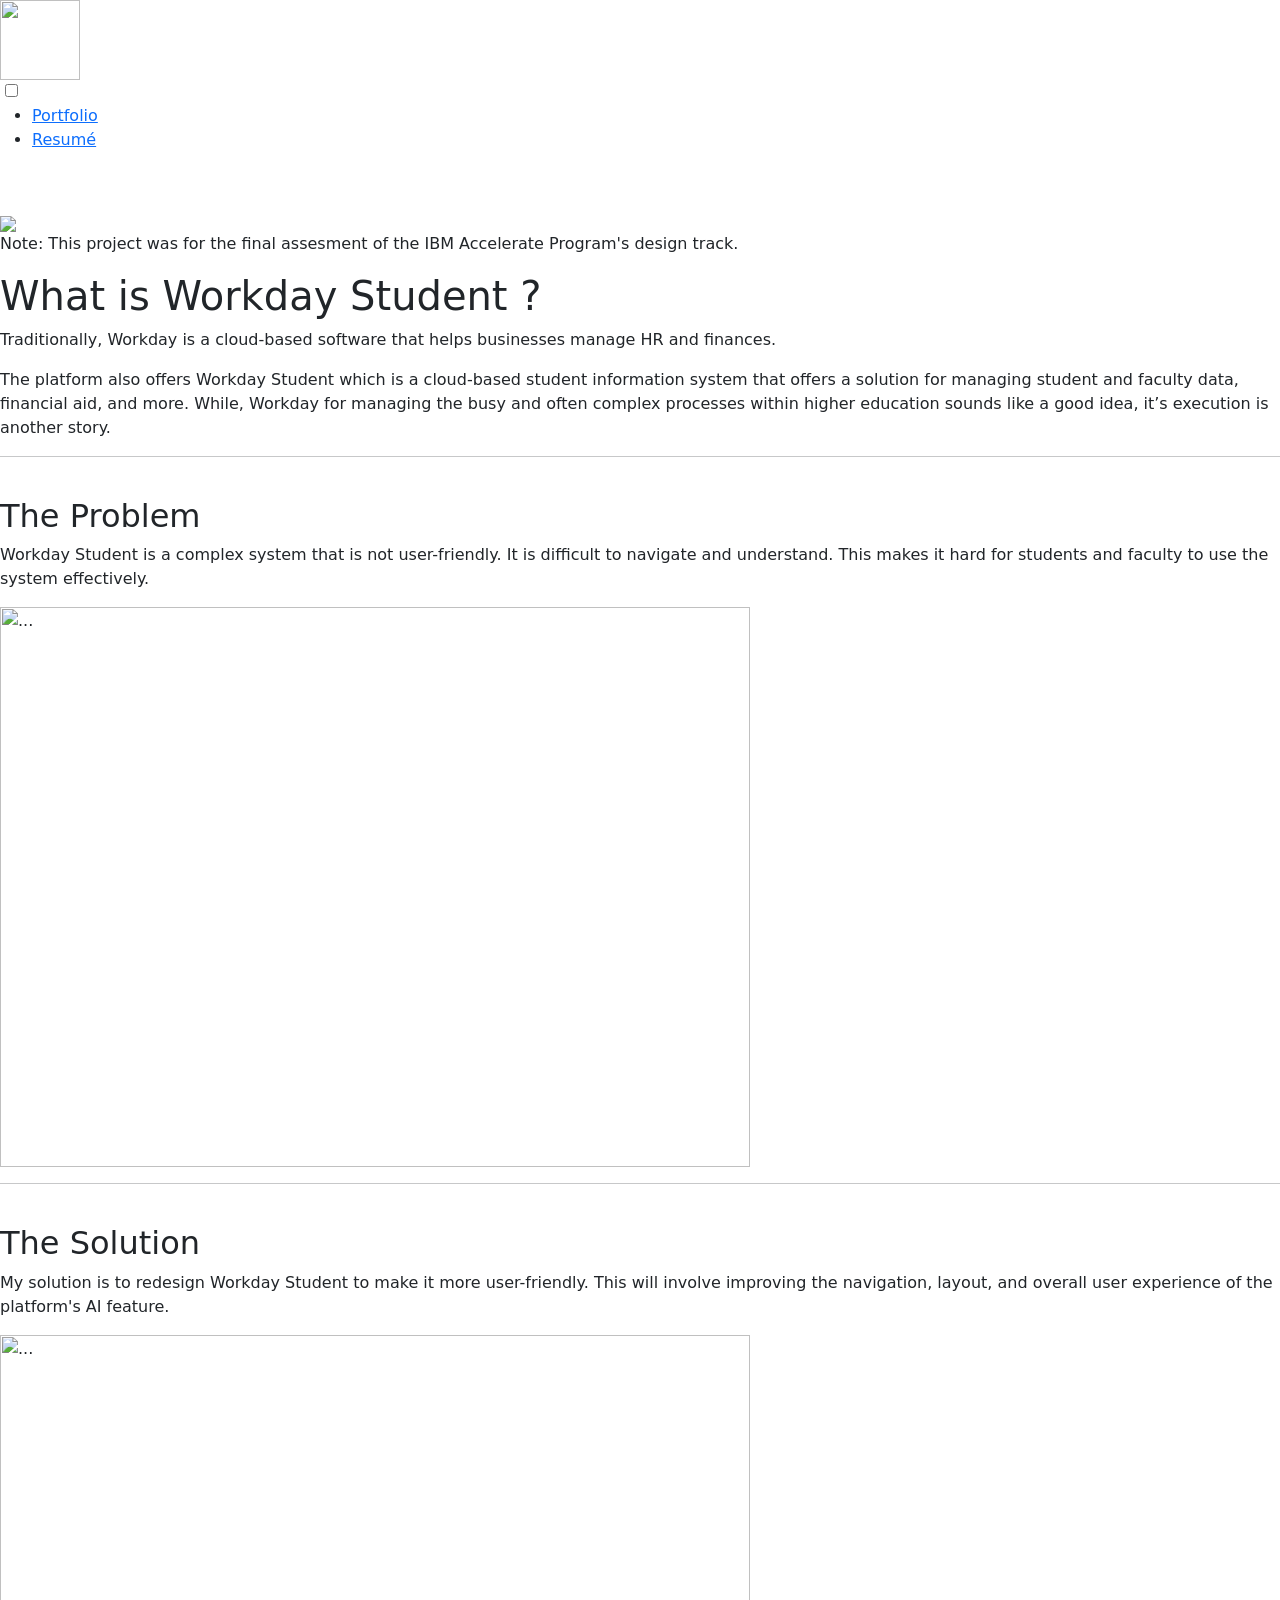
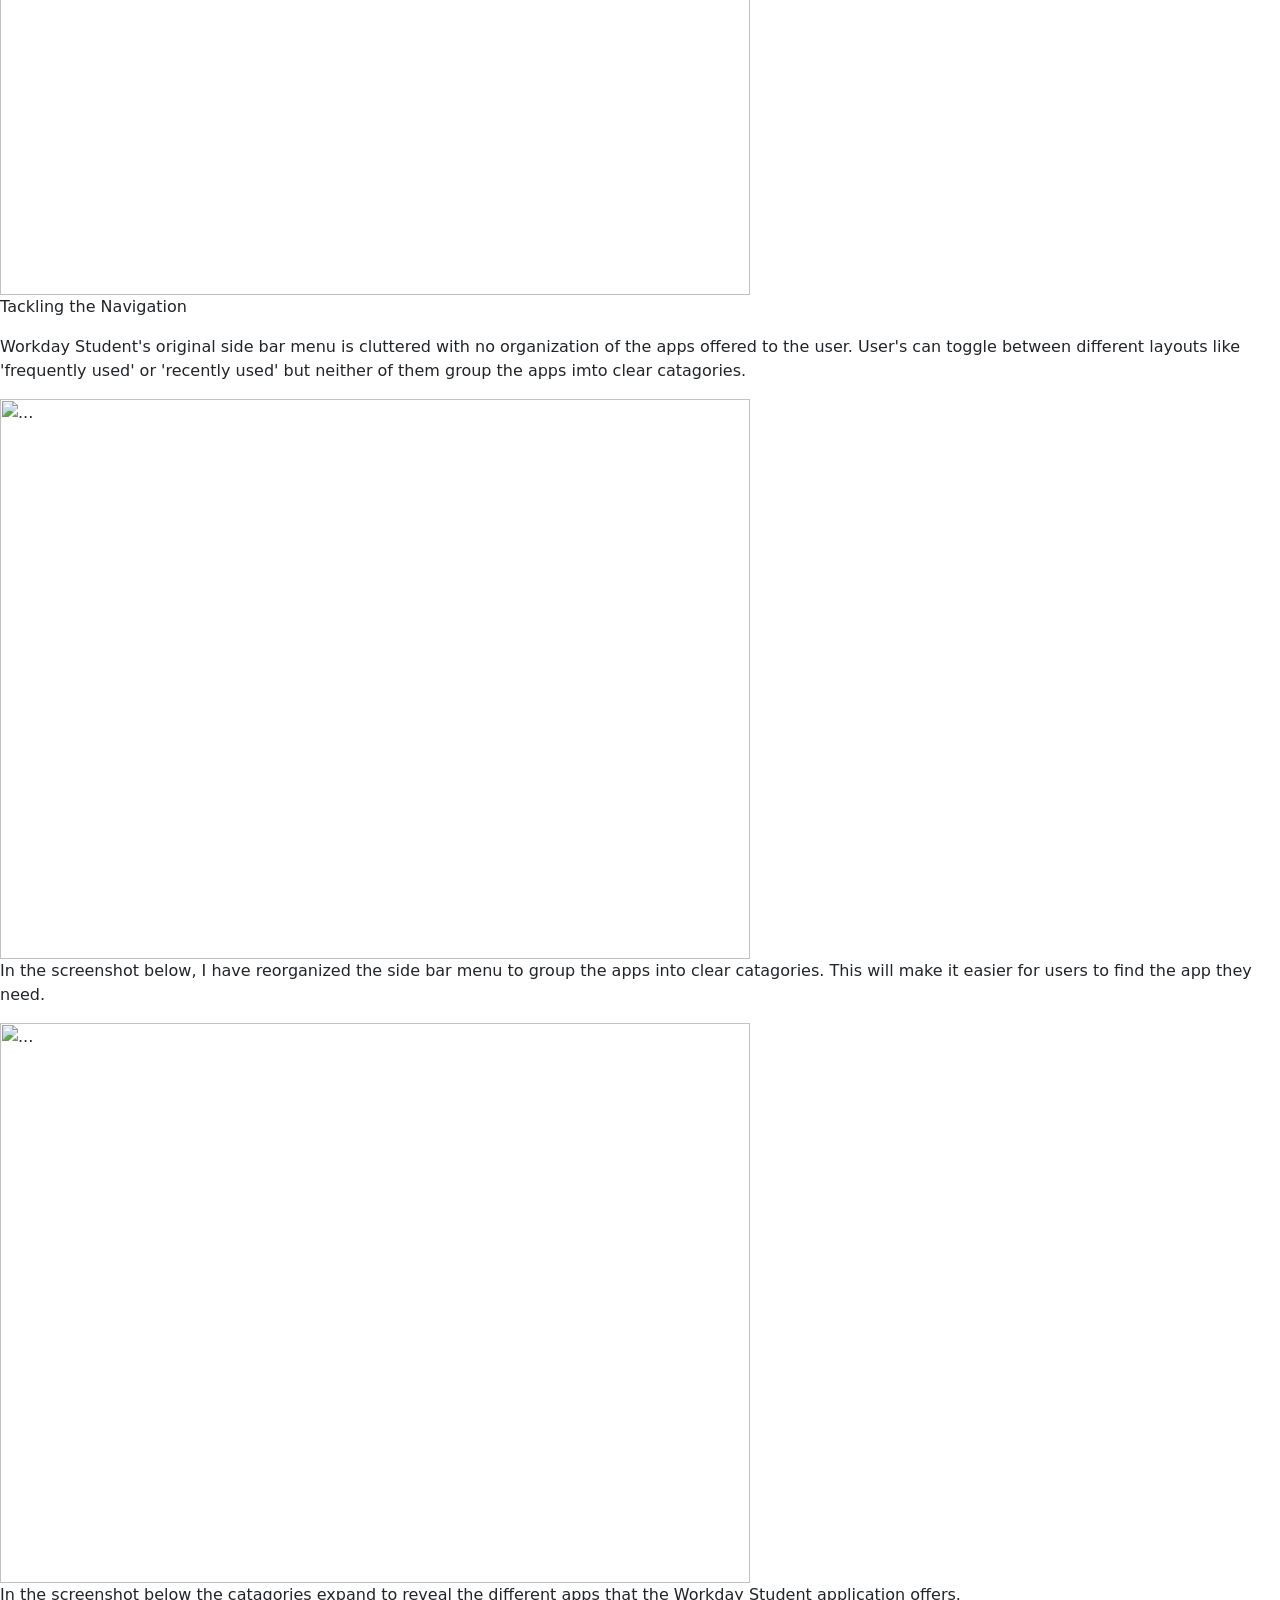
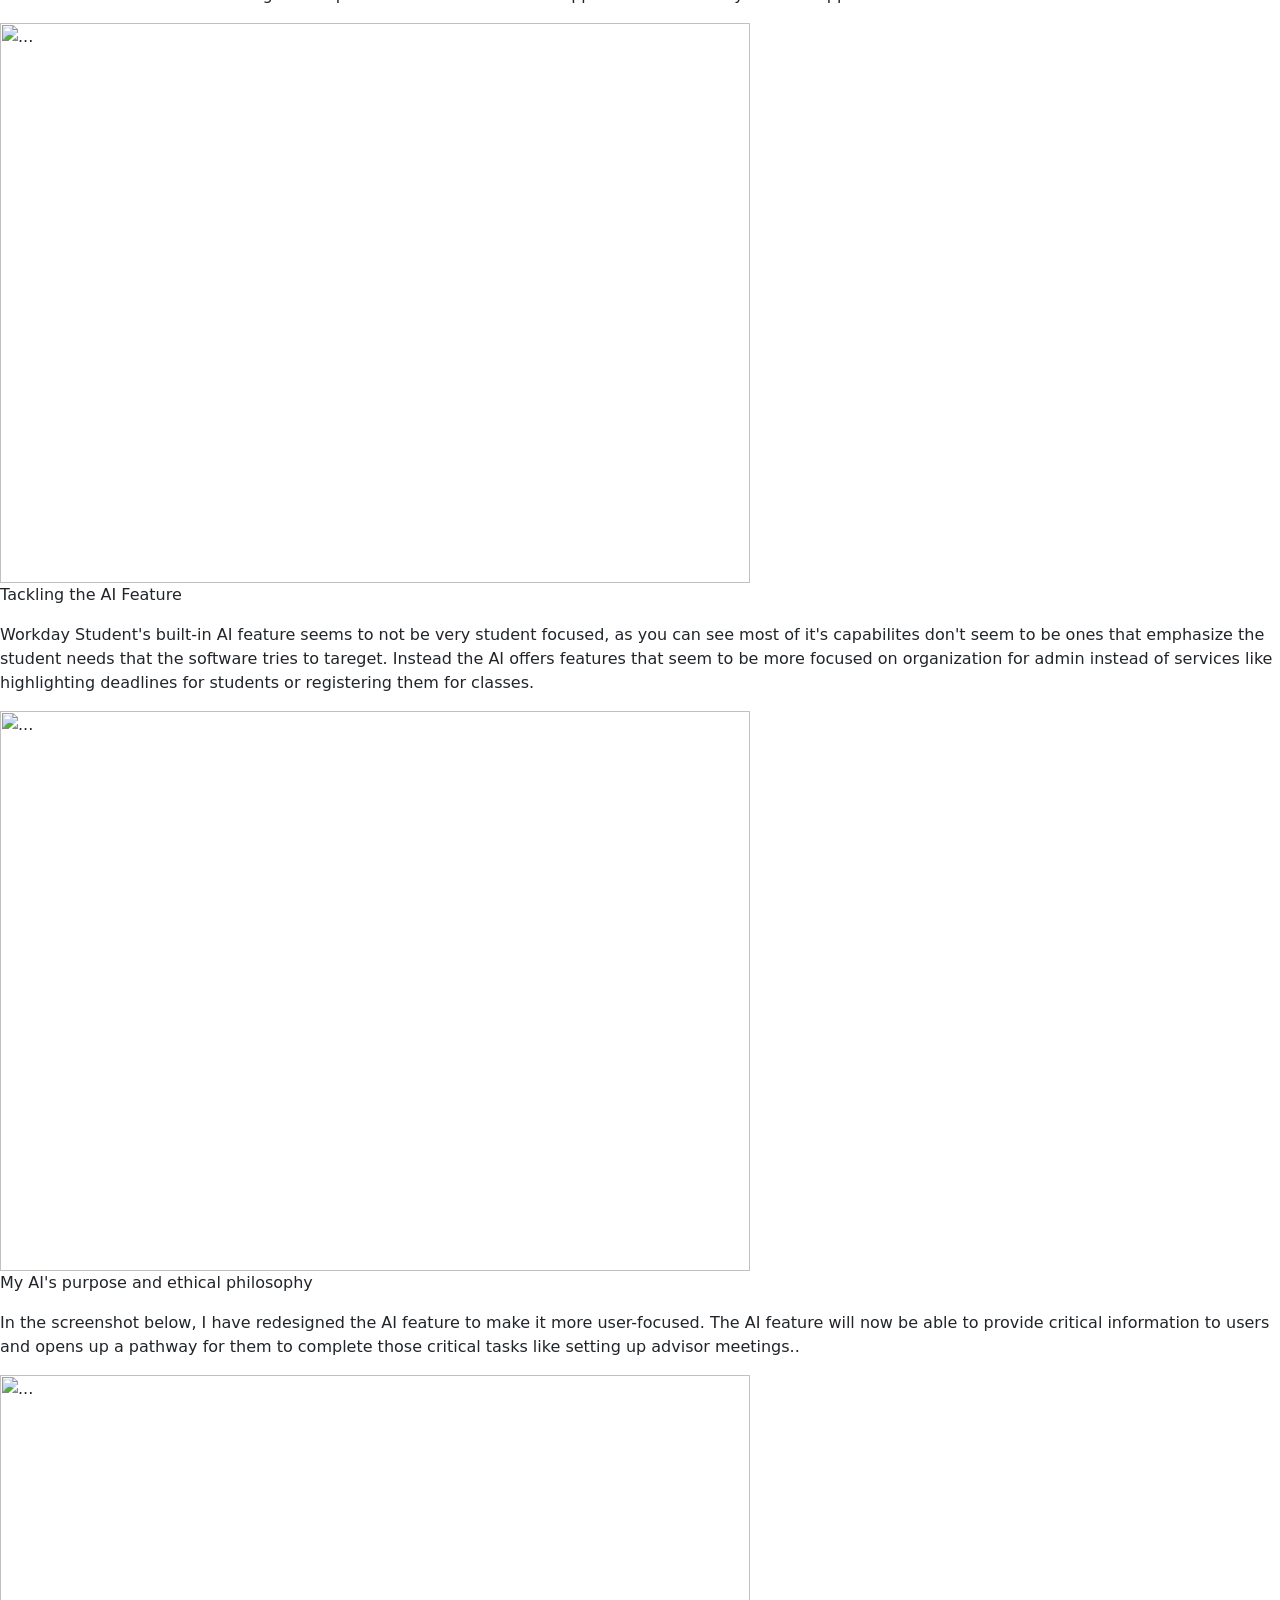
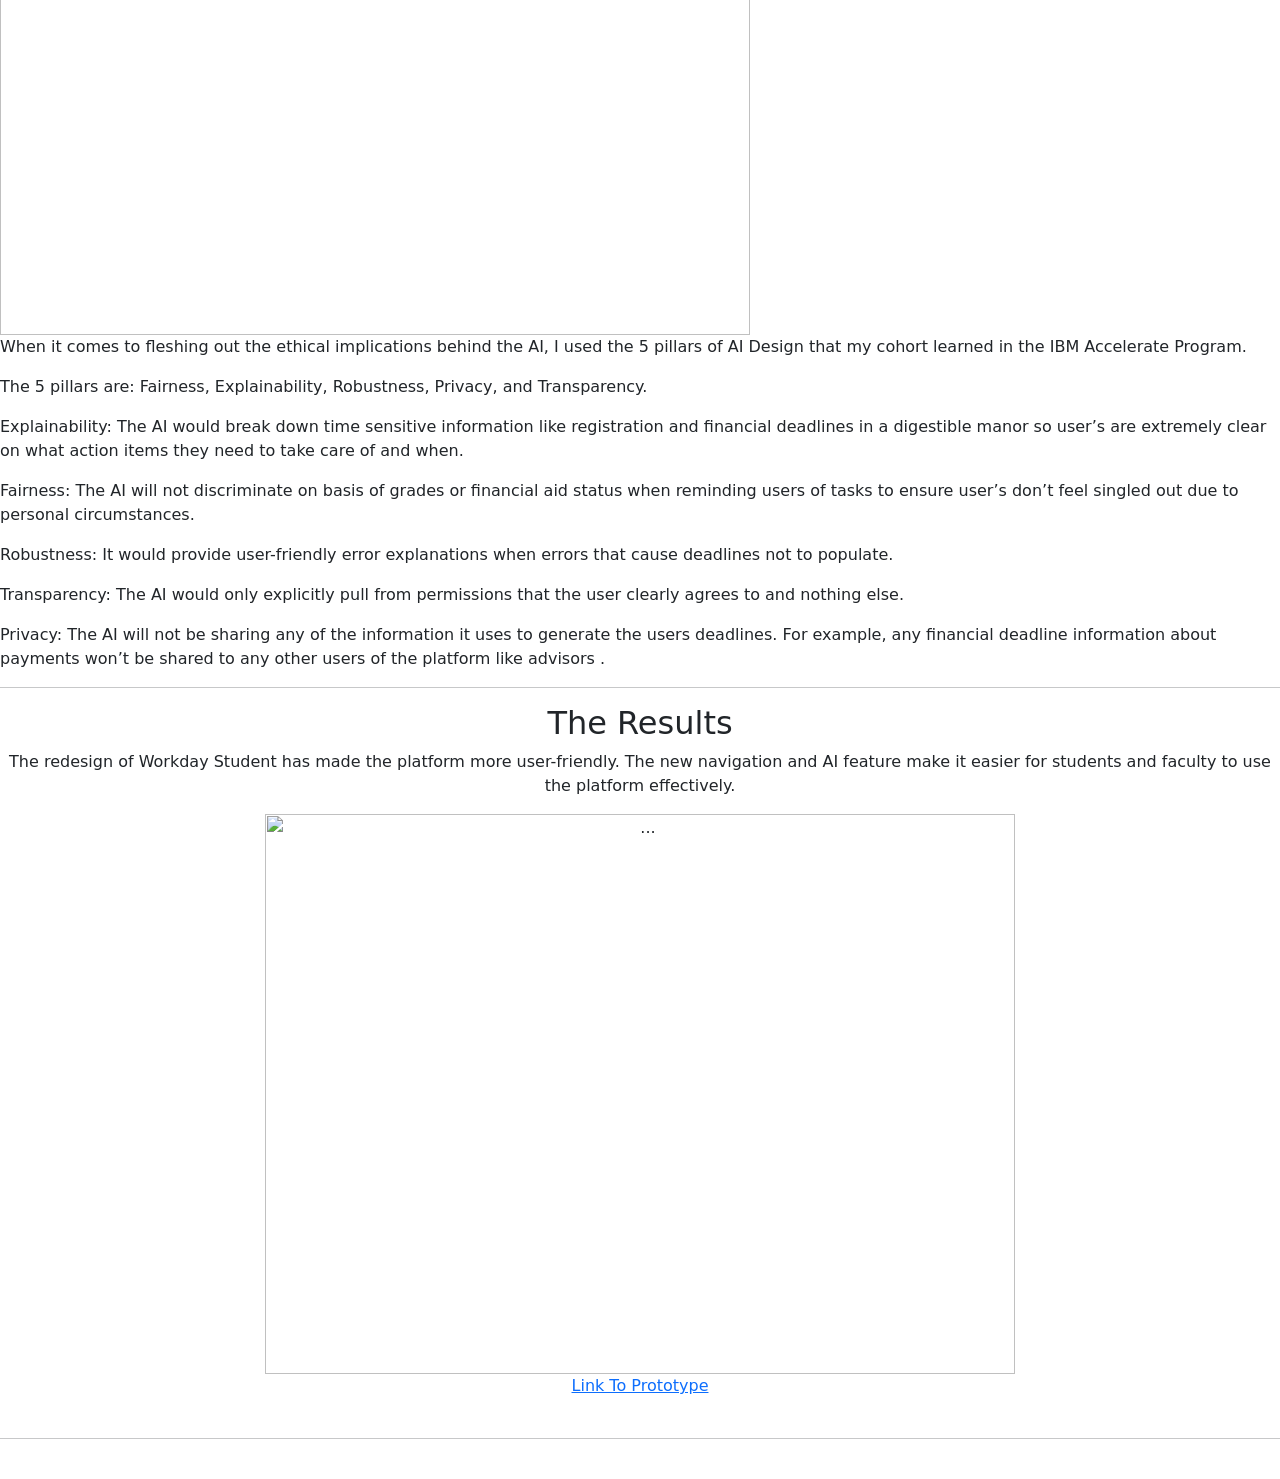
==== workday.html @ 106d0c1c "Made pages singular aka removed navbar so I can jut link to these pages from my framer portfolio" ====
<html lang="en">
  <head>
    <meta charset="UTF-8" />
    <meta http-equiv="X-UA-Compatible" content="IE=edge" />
    <meta name="viewport" content="width=device-width, initial-scale=1.0" />
    <link
      href="https://cdn.jsdelivr.net/npm/remixicon@3.2.0/fonts/remixicon.css"
      rel="stylesheet"
    />
    <link href="https://cdn.jsdelivr.net/npm/bootstrap@5.3.3/dist/css/bootstrap.min.css" rel="stylesheet" integrity="sha384-QWTKZyjpPEjISv5WaRU9OFeRpok6YctnYmDr5pNlyT2bRjXh0JMhjY6hW+ALEwIH" crossorigin="anonymous">
    <link rel="stylesheet" href="styles workday.css" />
    <title>Mikayle Despaigne</title>
  </head>
  <body>
    <nav>
      <div class="nav__content">
        <div class="logo">
            <a href="#">
                <img src="logos/Initials Logo.png" width="80" height="80">
            </a>
        </div>
        <label for="check" class="checkbox">
          <i class="ri-menu-line"></i>
        </label>
        <input type="checkbox" name="check" id="check" />
        <ul>
          <!-- <li><a href="index.html">Home</a></li>
          <li><a href="#work">Work</a></li> -->
          <li><a href="https://mikayle-desp-portfolio.framer.website/">Portfolio</a></li>
          <li><a href="materials/resume.pdf">Resumé</a></li>
        </ul>
      </div>
    </nav>
    <br />
    <br />
    <header>
      <div id="header-image-menu">
        <img src="logos/Header-workday.png">
      </div>
    </header>
    <section id="project-info">
      <div class="section__container">
      <p class="subtitle1"> Note: This project was for the final assesment of the IBM Accelerate Program's design track.</p>
      <h1 class="title1"> What is Workday Student ?</h1>
      <p class="description"> Traditionally, Workday is a cloud-based software that helps businesses manage HR and finances.</p> 
      <p class="description">The platform also offers Workday Student which is a cloud-based student information system that offers a  solution for managing student and faculty data, financial aid, and more. While,  Workday for managing the busy and often complex processes within higher education sounds like a good idea, it’s execution is another story. </p>
      <center><hr class="divider"/> </center>
      <br>
      <h2 class="title1"> The Problem</h2>
      <p class="description"> Workday Student is a complex system that is not user-friendly. It is difficult to navigate and understand. This makes it hard for students and faculty to use the system effectively. </p>
      <img class="screenshots"src="IBM Project /problem.png" class="rounded" alt="..." width="750" height="560">
      <br />
      <center><hr class="divider"/> </center>
      <br />
      <h2 class="title1"> The Solution</h2>
      <p class="description"> My solution is to redesign Workday Student to make it more user-friendly. This will involve improving the navigation, layout, and overall user experience of the platform's AI feature. </p>
      <img src="IBM Project /1.png" class="screenshots" alt="..." width="750" height="560">
      <p class="subtitle"> Tackling the Navigation</p>
      <p class="description"> Workday Student's original side bar menu is cluttered with no organization of the apps offered to the user. User's can toggle between different layouts like 'frequently used' or 'recently used'  but neither of them group the apps imto clear catagories.</p>
      <img src="IBM Project /problem2.png" class="screenshots" alt="..." width="750" height="560">
      <p class="description"> In the screenshot below, I have reorganized the side bar menu to group the apps into clear catagories. This will make it easier for users to find the app they need. </p>
      <img src="IBM Project /2.png" class="screenshots" alt="..." width="750" height="560">
      <p class="description">In the screenshot below the catagories expand to reveal the different apps that the Workday Student application offers.</p>
      <img src="IBM Project /3.png" class="screenshots" alt="..." width="750" height="560">
      <p class="subtitle"> Tackling the AI Feature</p>
      <p class="description"> Workday Student's built-in AI feature seems to not be very student focused, as you can see most of it's capabilites don't seem to be ones that emphasize the student needs that the software tries to tareget. Instead the AI offers features that seem to be more focused on organization for admin instead of services like highlighting deadlines for students or registering them for classes.</p>
      <img src="IBM Project /Probem3.png" class="screenshots" alt="..." width="750" height="560">
      <p class="subtitle" > My AI's purpose and ethical philosophy</p>
      <p class="description"> In the screenshot below, I have redesigned the AI feature to make it more user-focused. The AI feature will now be able to  provide critical information to users and opens up a pathway for them to complete those critical tasks like setting up advisor meetings.. </p>
      <img src="IBM Project /AI.png" class="screenshots" alt="..." width="750" height="560">
      <p class="description"> When it comes to fleshing out the ethical implications behind the AI, I used the  5 pillars of AI Design that my cohort learned in the IBM Accelerate Program.</p>
      <p class="description"> The 5 pillars are: Fairness, Explainability, Robustness, Privacy, and Transparency. </p>
      <p class="description"> Explainability: The AI would break down time sensitive information like registration and financial deadlines in a digestible manor so user’s are extremely clear on what action items they need to take care of and when. </p>

        <p class="description"> Fairness: The AI will not discriminate on basis of grades or financial aid status when reminding users of tasks to ensure user’s don’t feel singled out due to personal circumstances. </p>
        
        <p class="description"> Robustness: It would provide user-friendly error explanations when errors that cause deadlines not to populate. </p>
        
        <p class="description"> Transparency: The AI would only explicitly pull from permissions that the user clearly agrees to and nothing else.</p>
        
        <p class="description"> Privacy: The AI will not be sharing any of the information it uses to generate the users deadlines. For example, any financial deadline  information about payments won’t be shared to any other users of the platform like advisors . </p>
        <center><hr class="divider"/>
          <h2 class="title1"> The Results</h2>
          <p class="description"> The redesign of Workday Student has made the platform more user-friendly. The new navigation and AI feature make it easier for students and faculty to use the platform effectively. </p>
          <img src="IBM Project /final w laptop.png" class="screenshots" alt="..." width="750" height="560">
          <br />
          <a class="subtitle-btn" href="https://www.figma.com/proto/t0VVvVtdUcKOw5FZUl1Mbc/IBM-WORKDAY-REDESIGN?node-id=67-62&t=2sA1QSHHZmi3VhPe-8&scaling=min-zoom&content-scaling=fixed&page-id=0%3A1&starting-point-node-id=2%3A39&hide-ui=1" role="button">Link To Prototype</a>
          <br />
          <br
          <center><hr class="divider"/> </center>
          <br>
    </div>
    </section>
  </body>
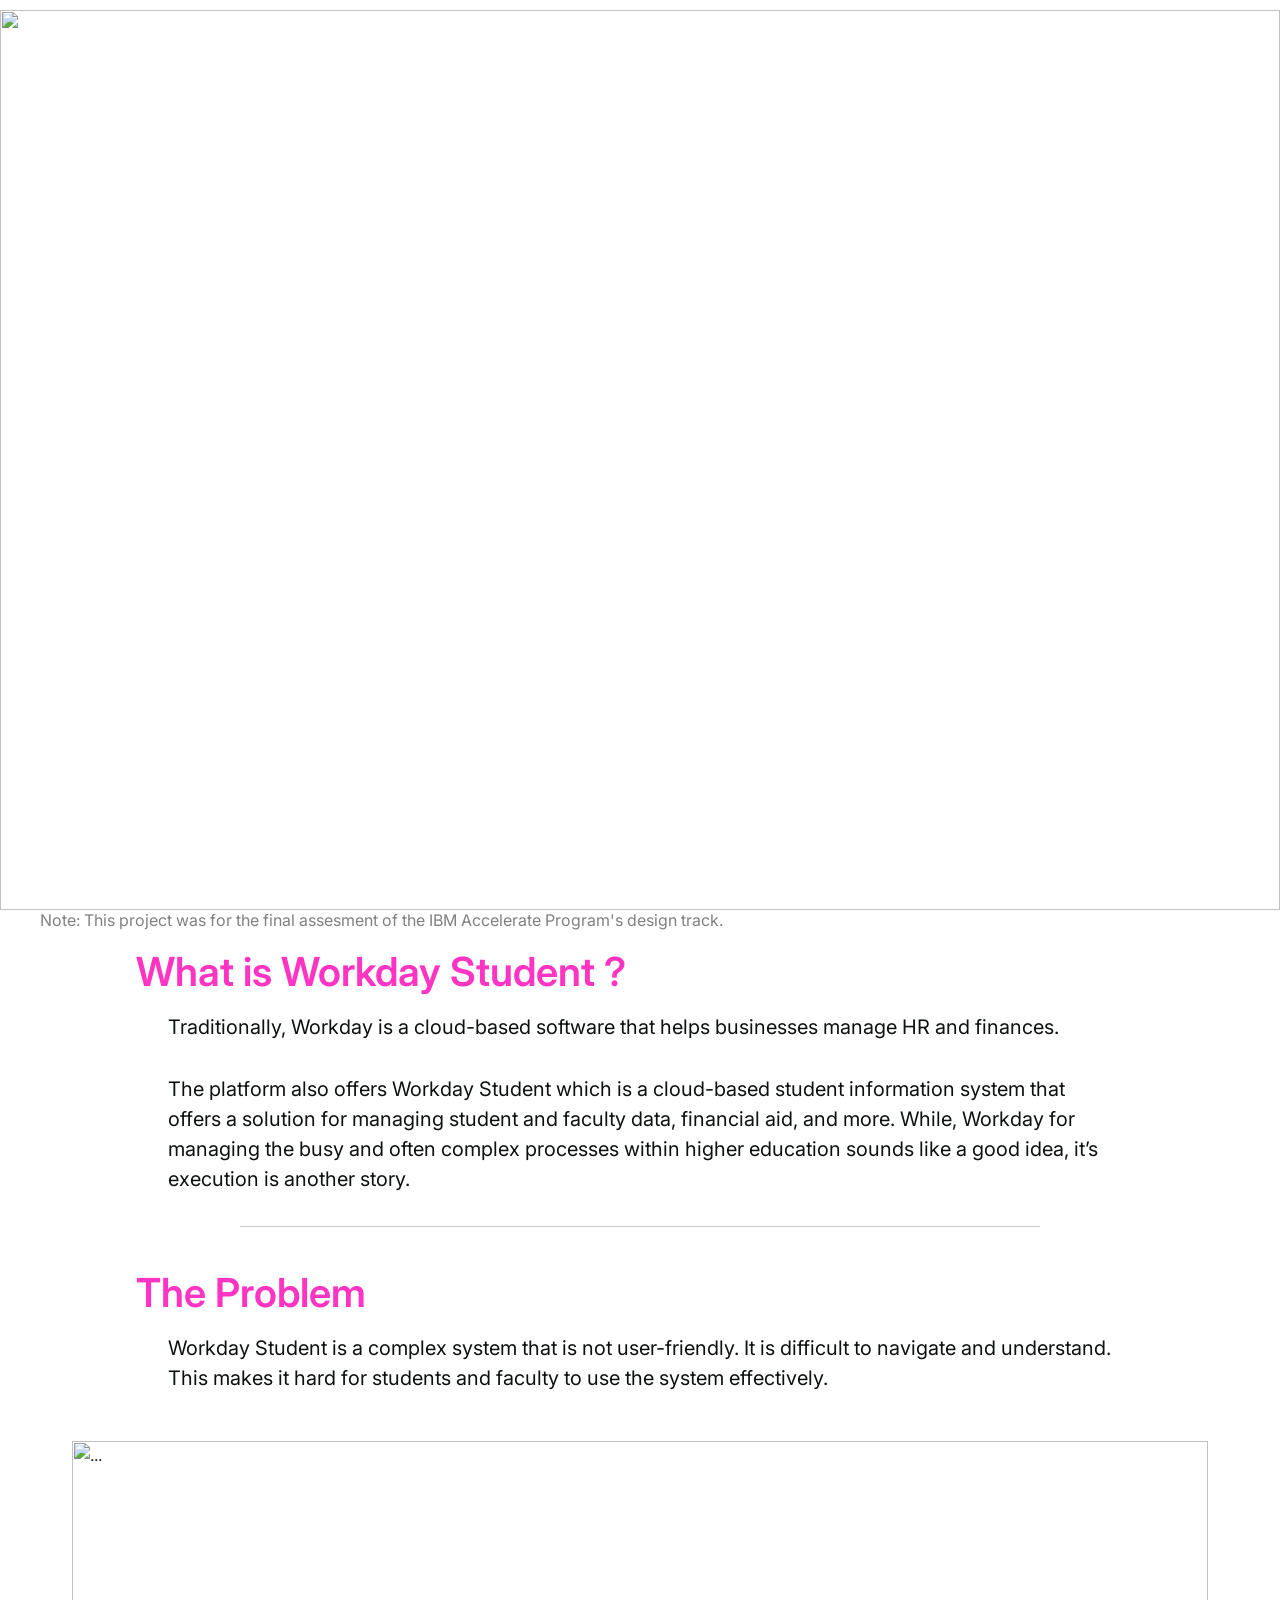
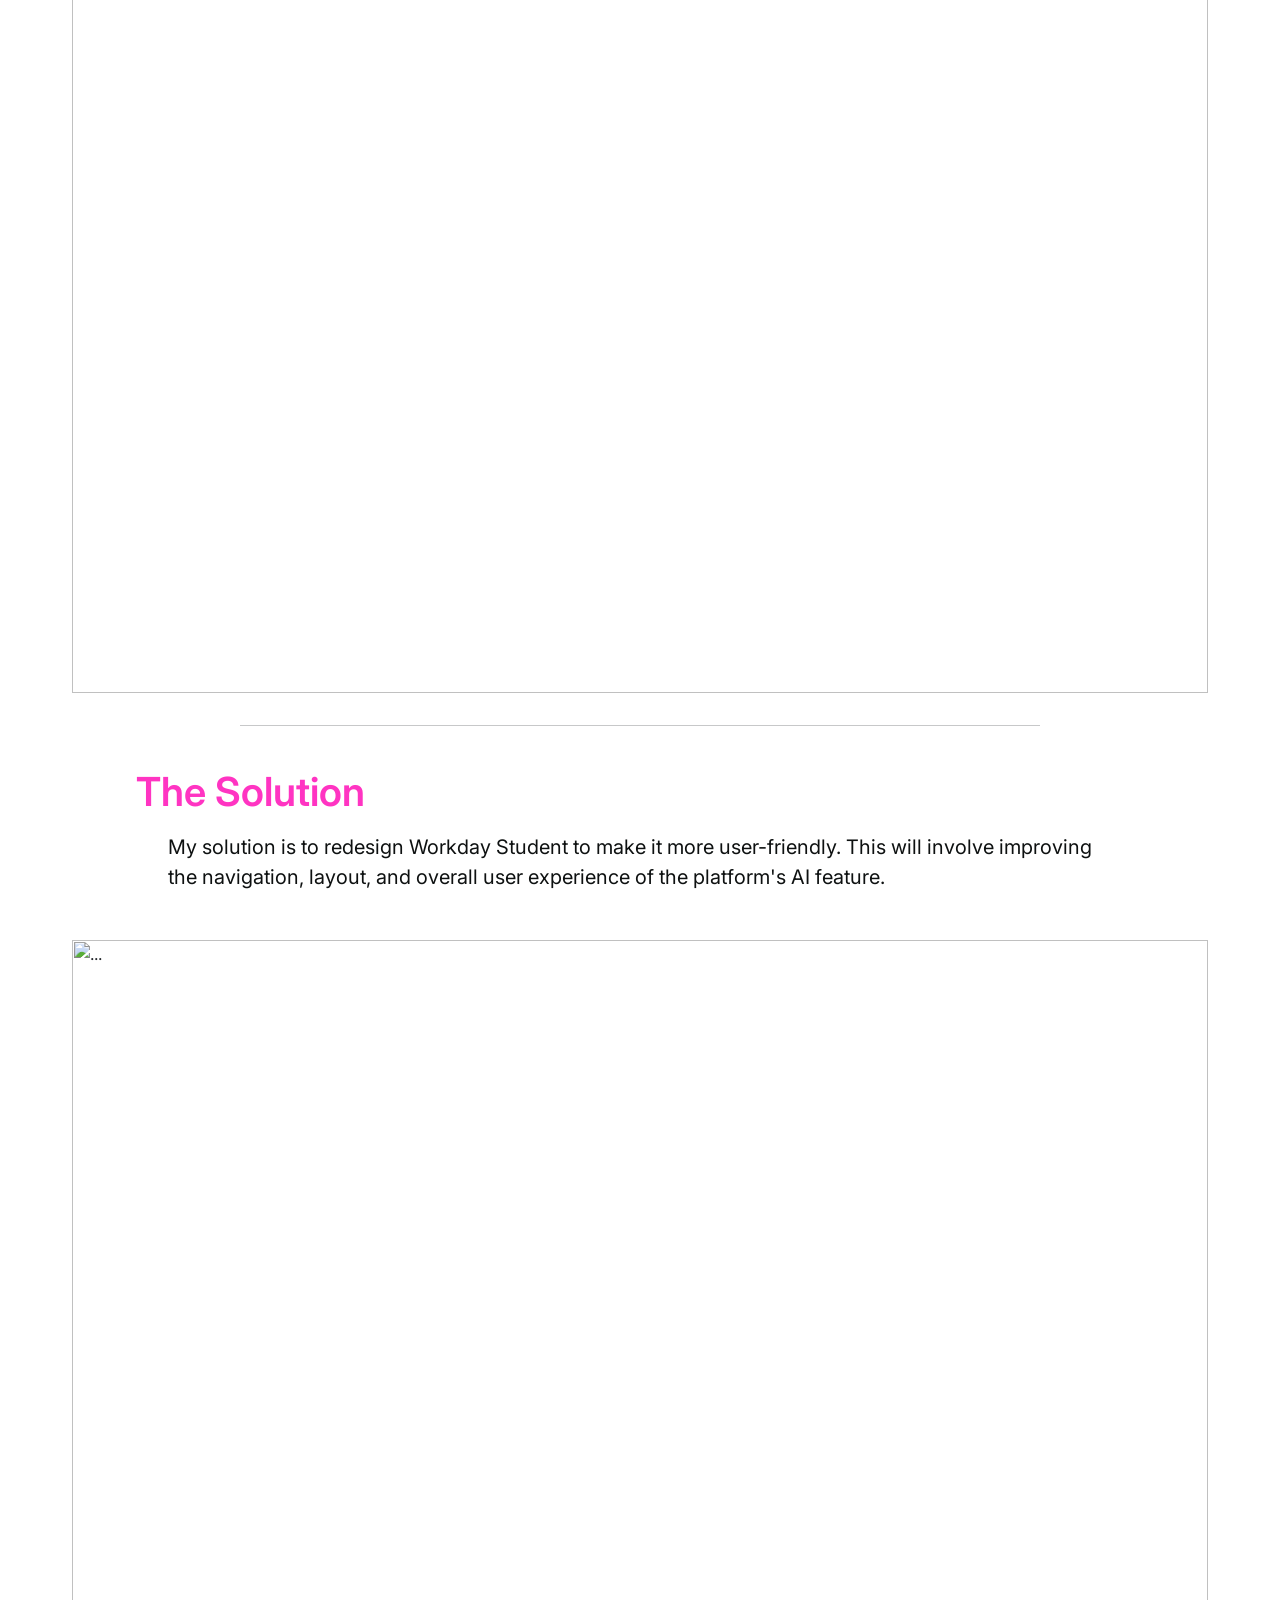
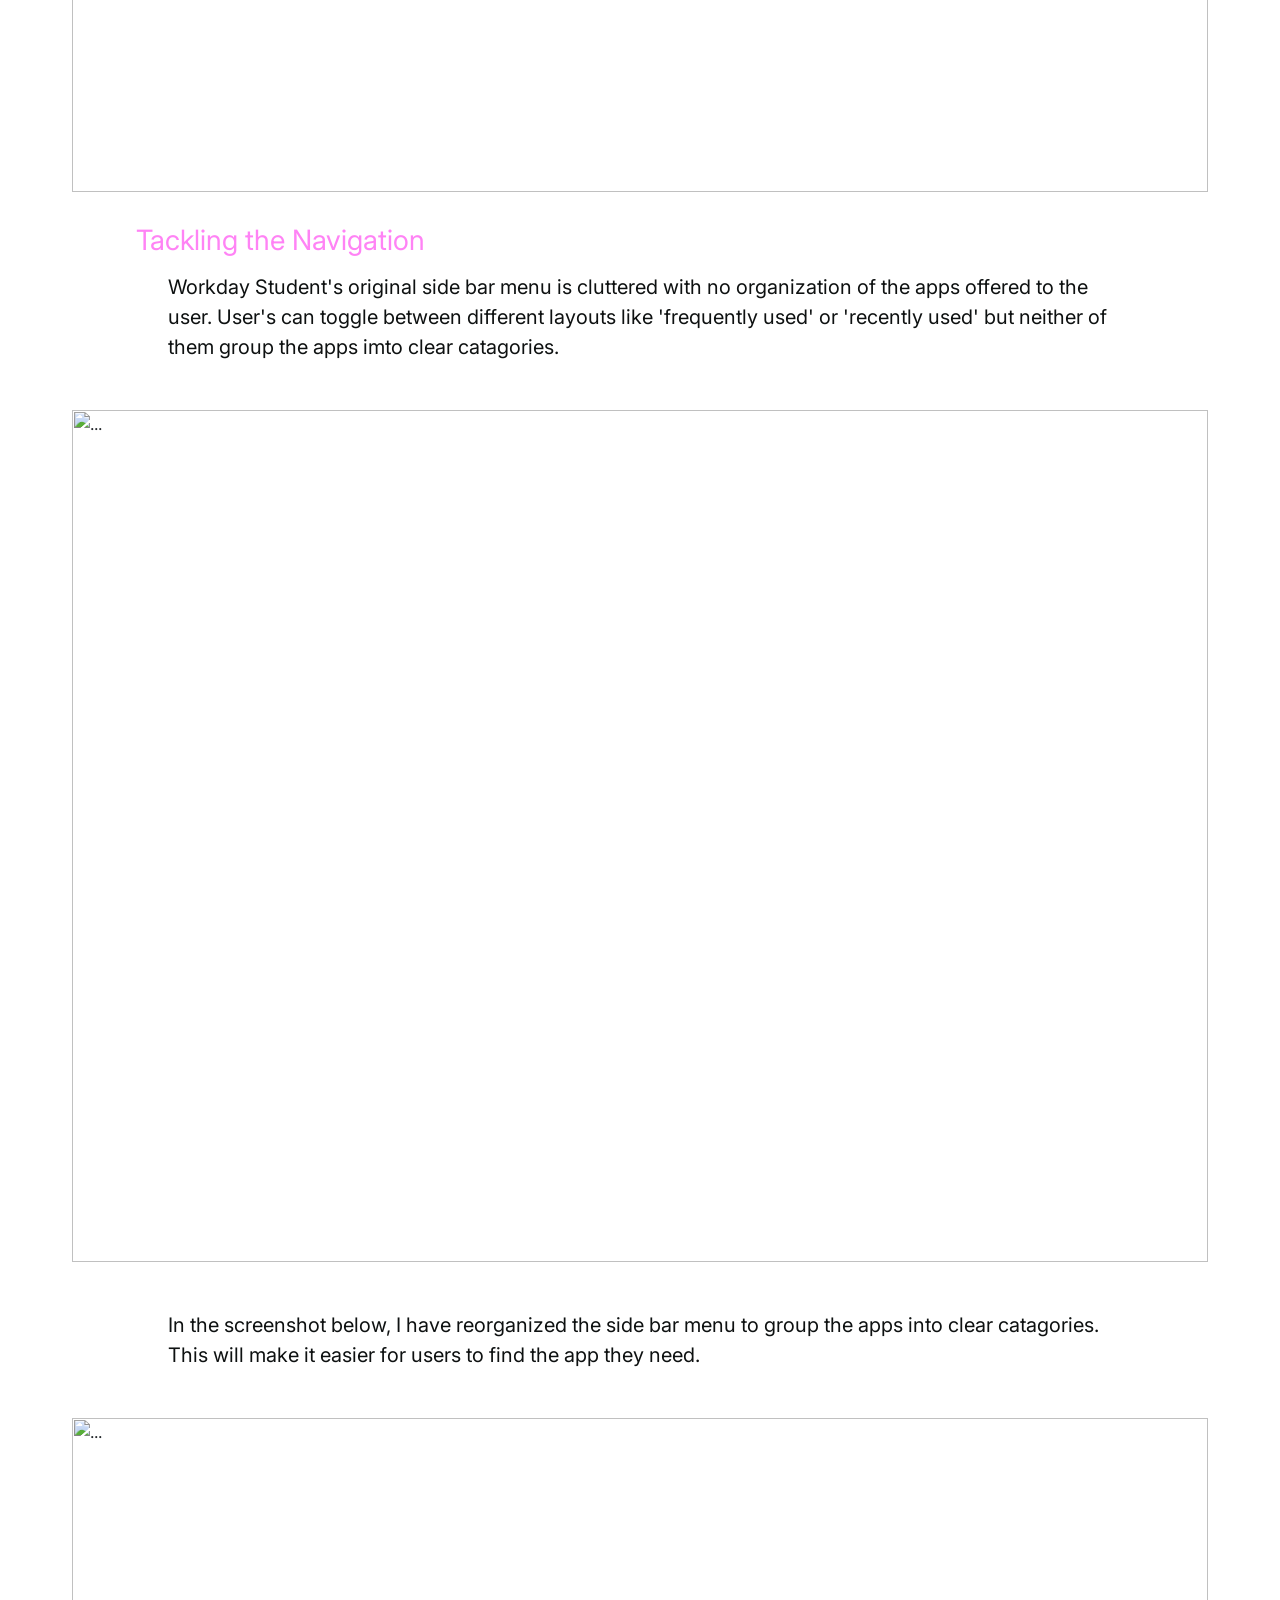
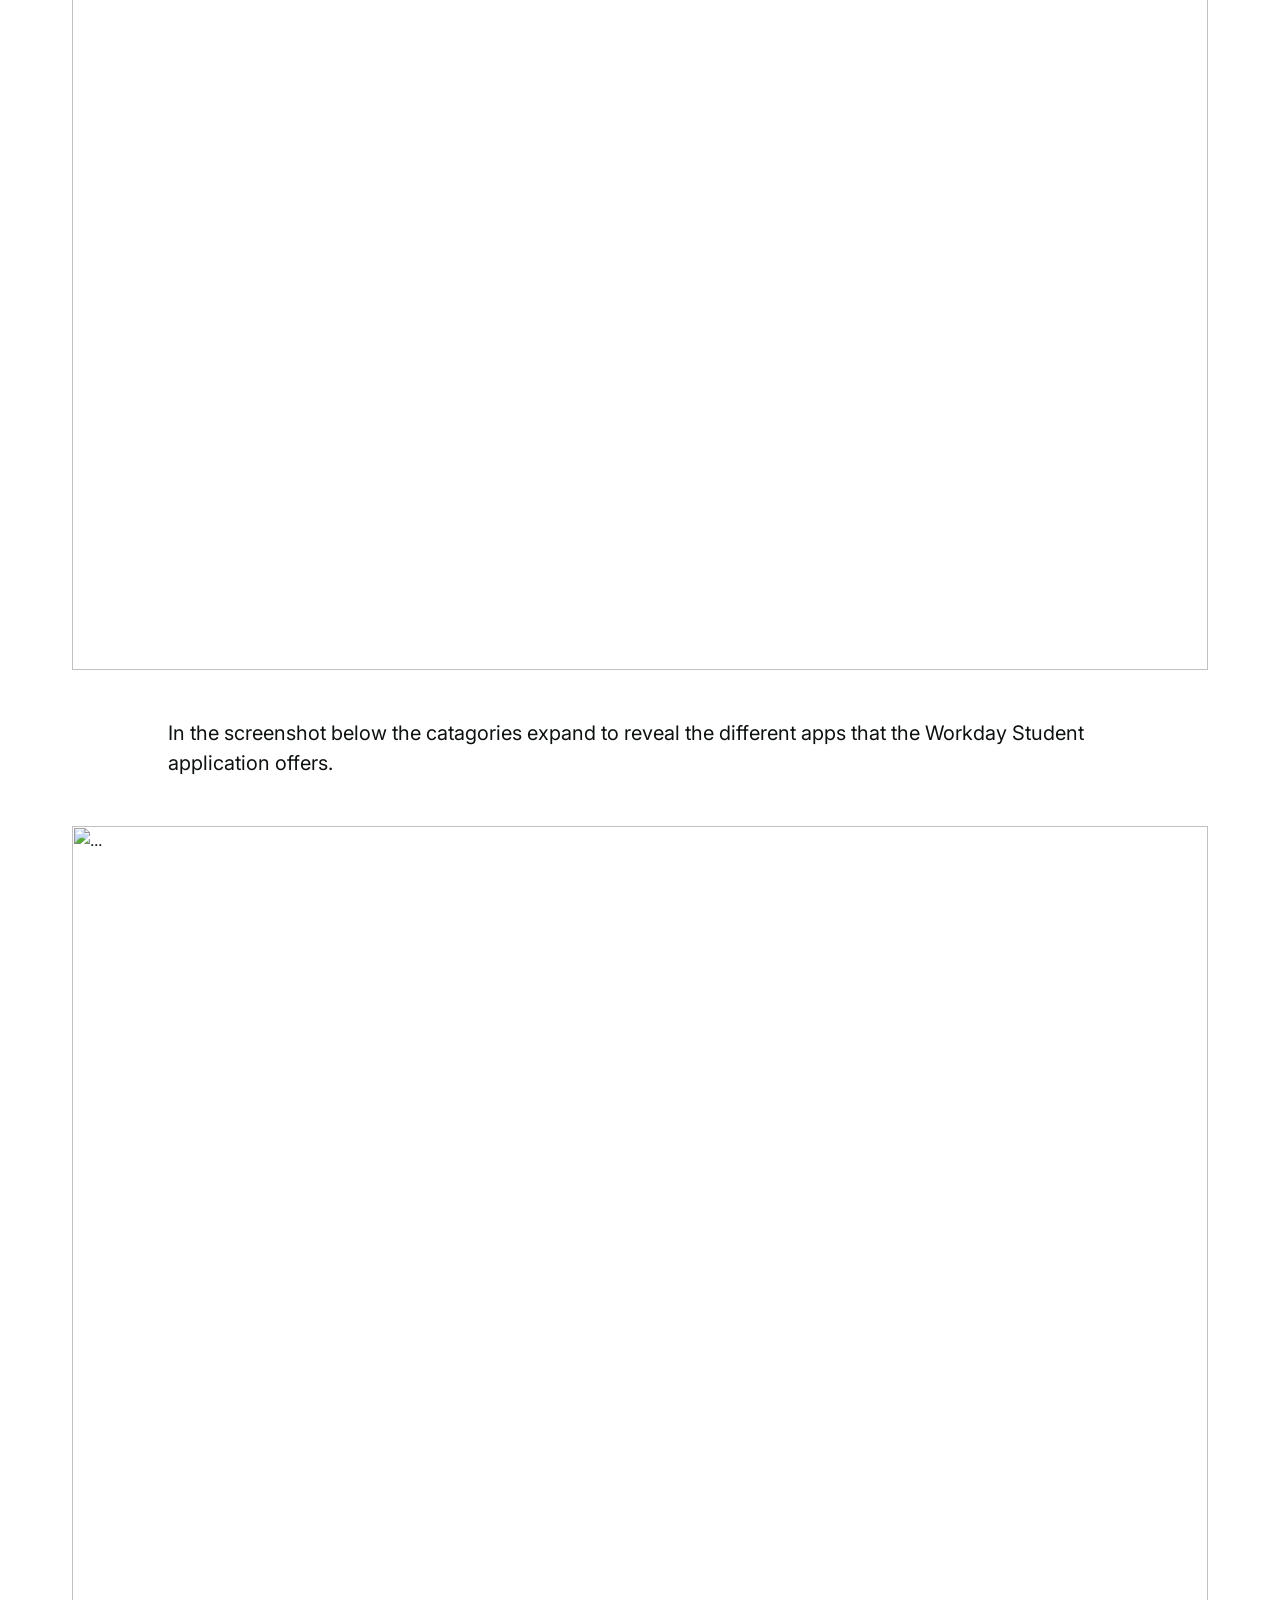
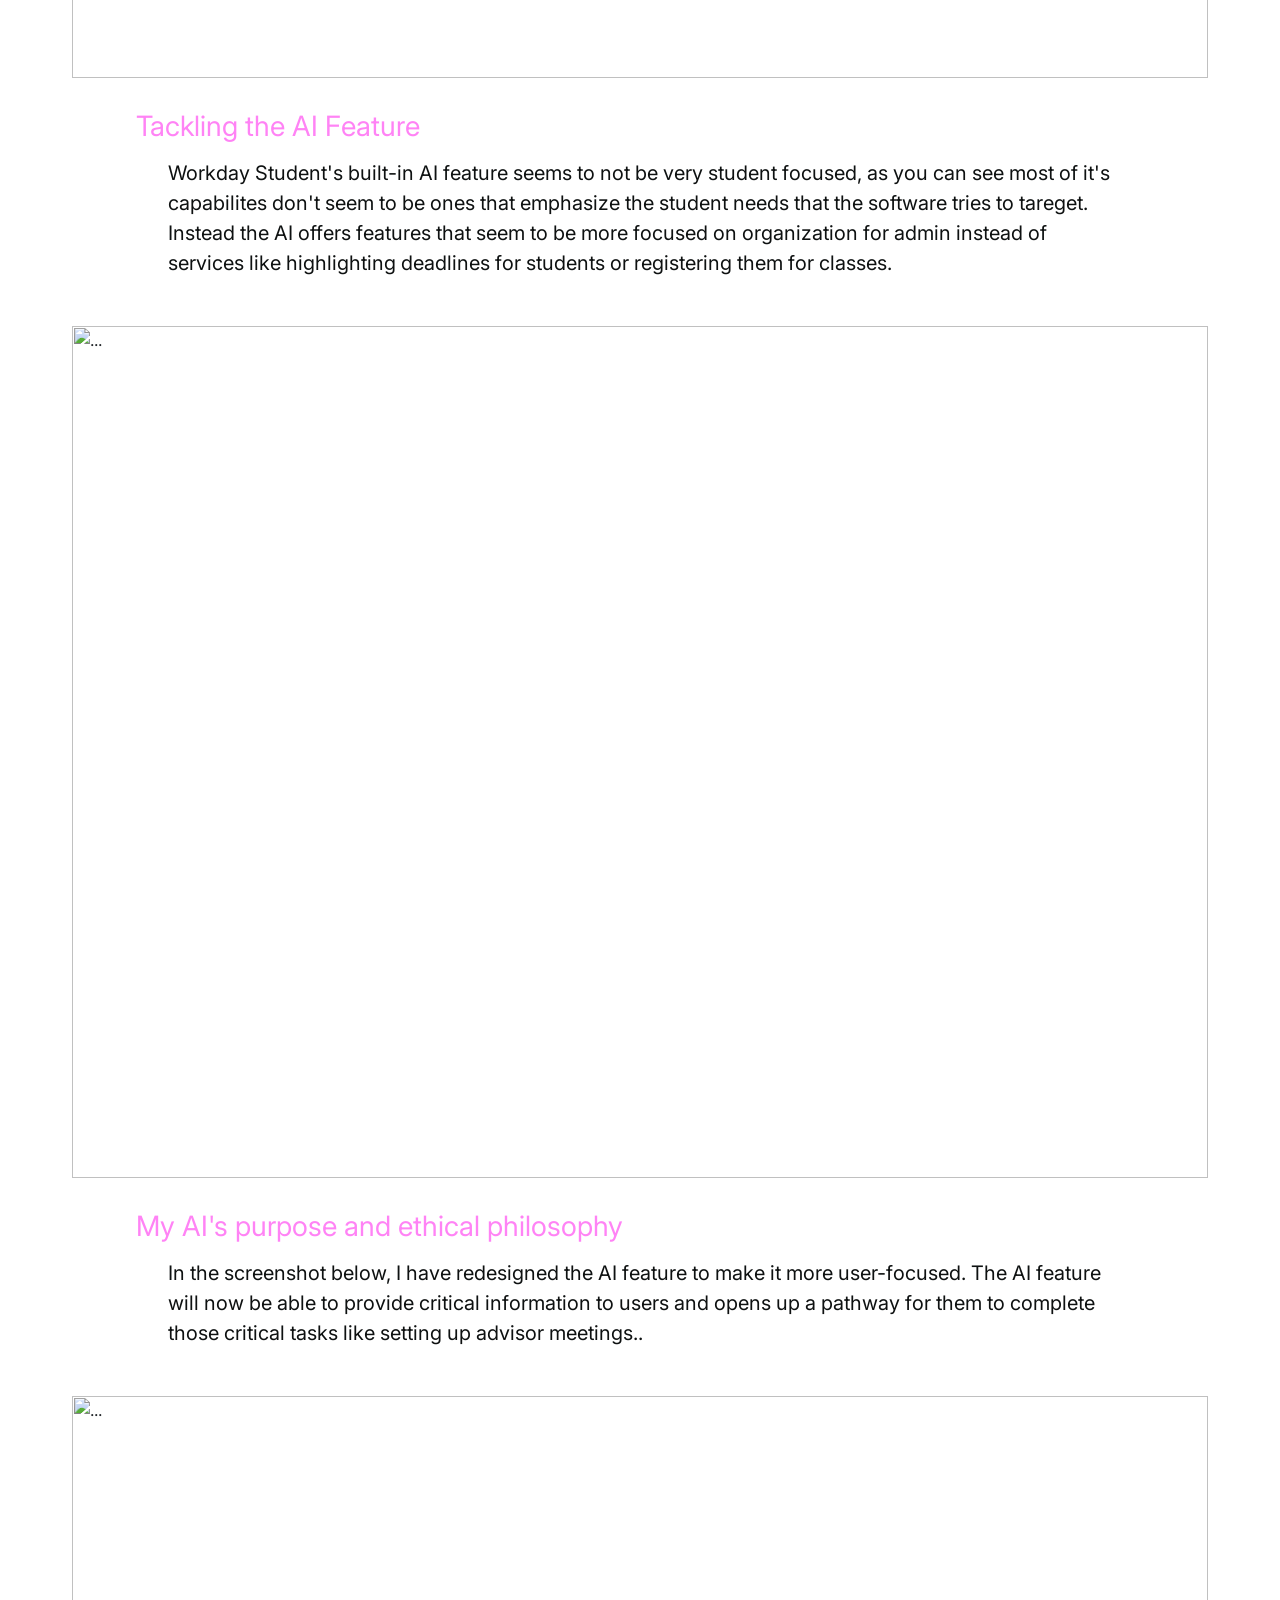
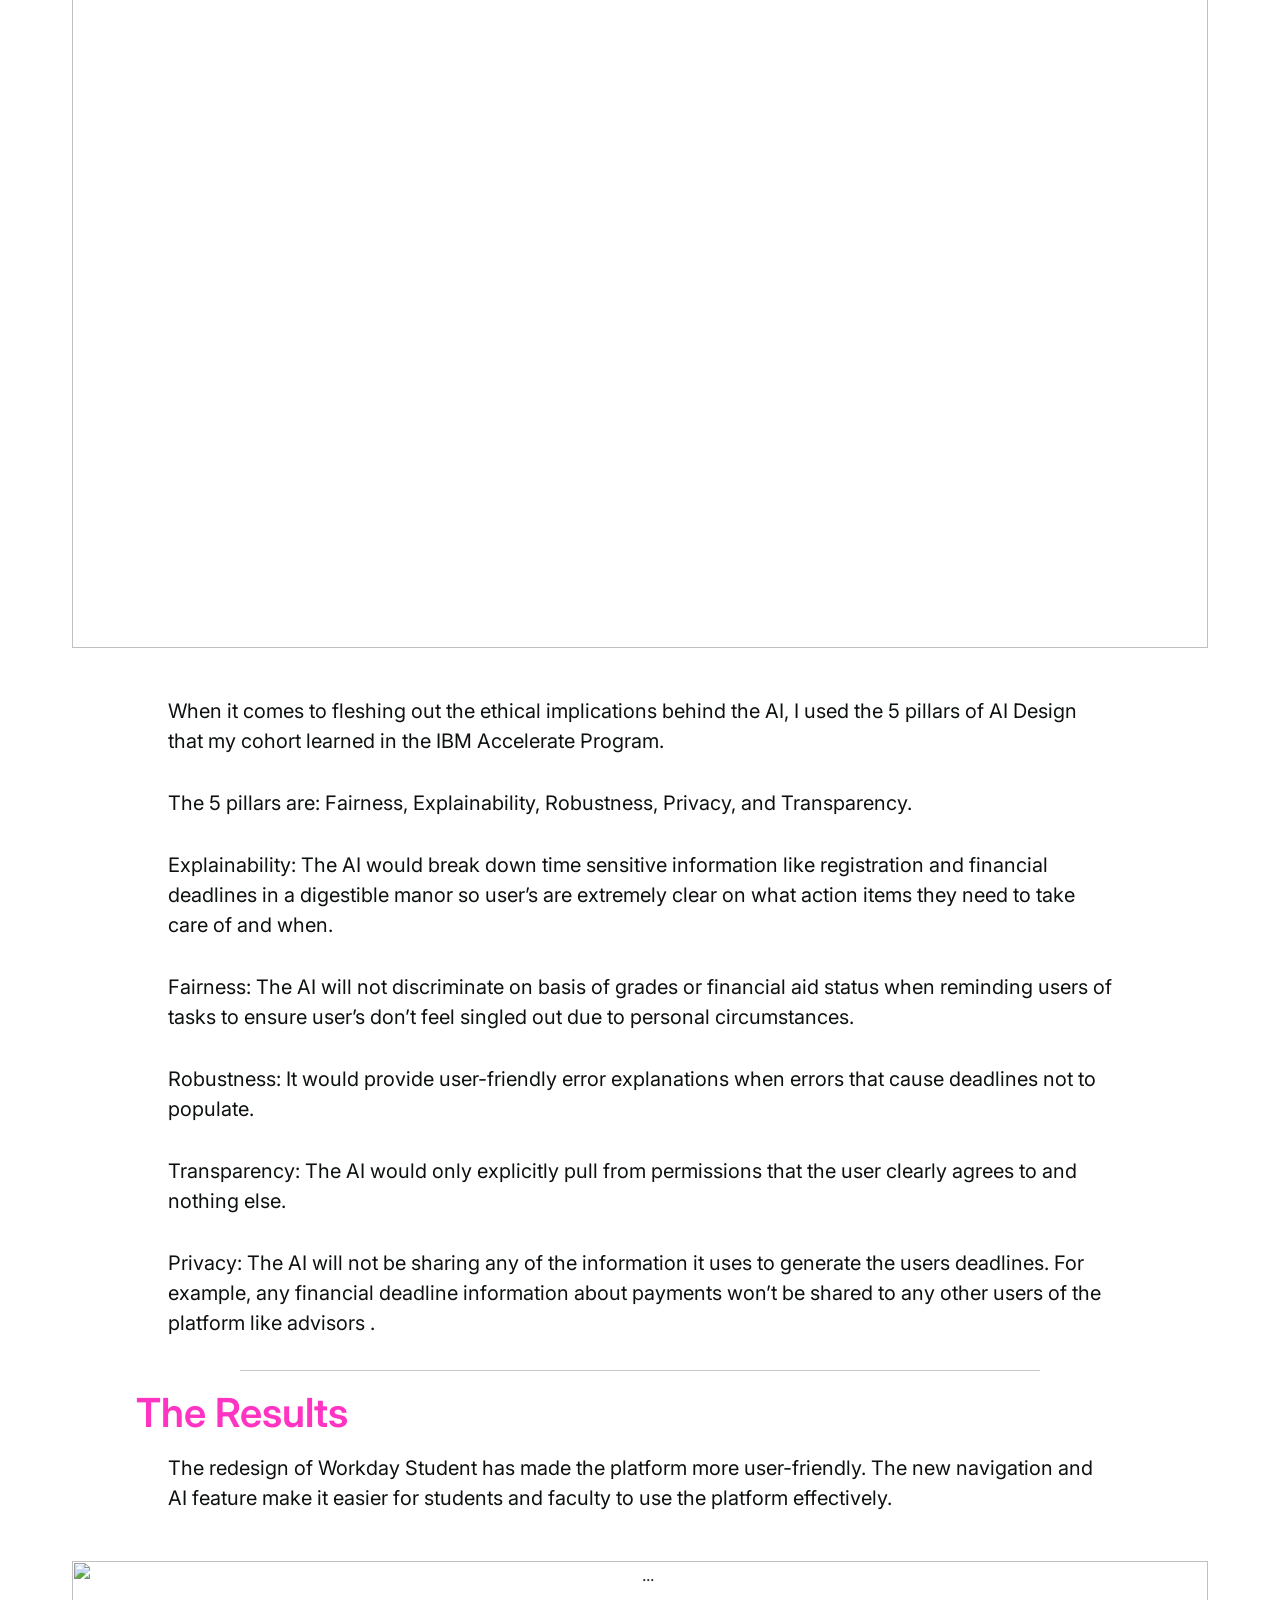
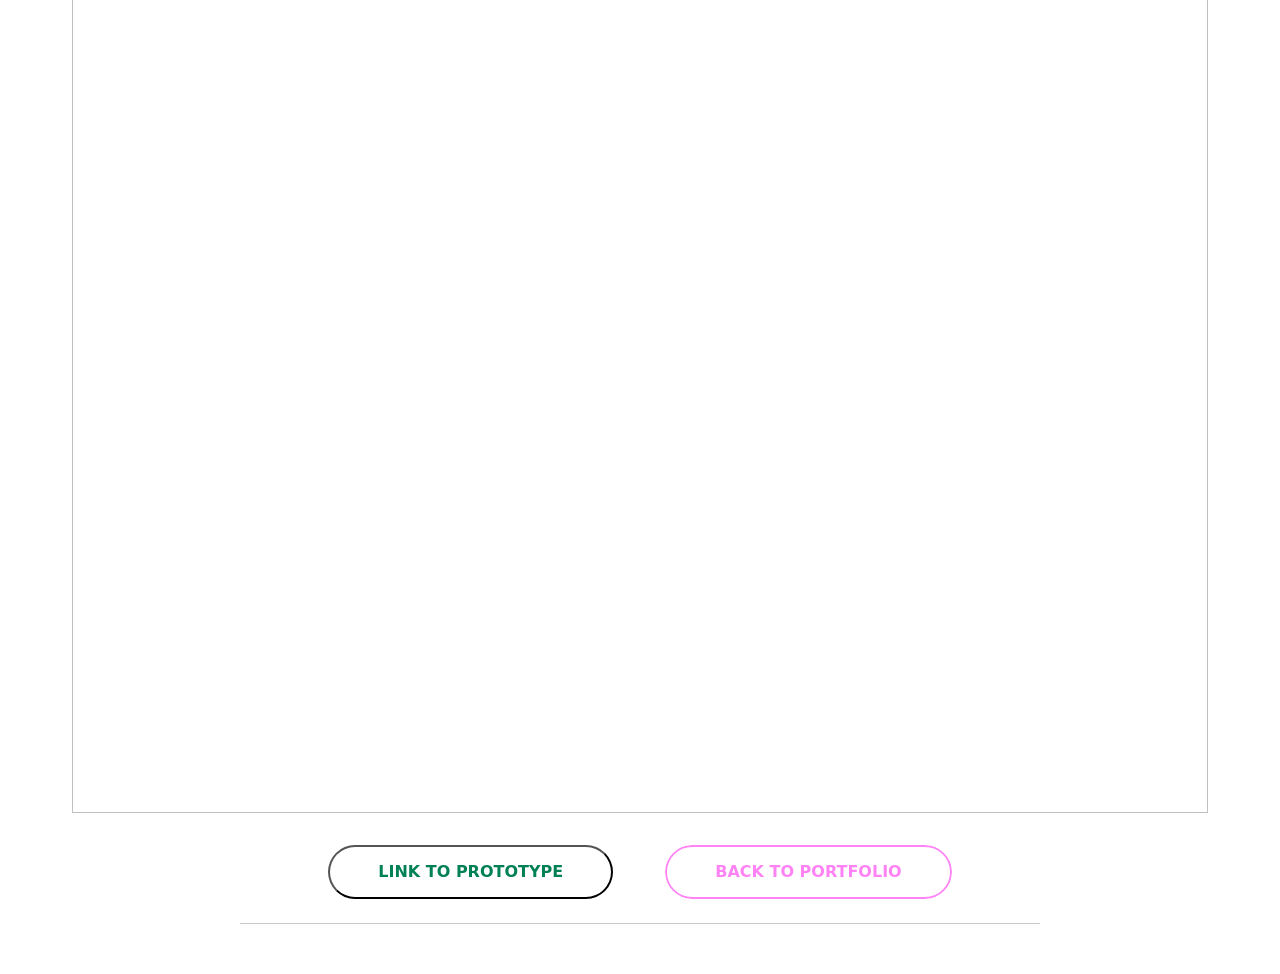
==== commit a0ac966b: "fixed pages on display and added fade in to them for a fancier look" ====
--- a/workday.html
+++ b/workday.html
@@ -12,27 +12,6 @@
     <title>Mikayle Despaigne</title>
   </head>
   <body>
-    <nav>
-      <div class="nav__content">
-        <div class="logo">
-            <a href="#">
-                <img src="logos/Initials Logo.png" width="80" height="80">
-            </a>
-        </div>
-        <label for="check" class="checkbox">
-          <i class="ri-menu-line"></i>
-        </label>
-        <input type="checkbox" name="check" id="check" />
-        <ul>
-          <!-- <li><a href="index.html">Home</a></li>
-          <li><a href="#work">Work</a></li> -->
-          <li><a href="https://mikayle-desp-portfolio.framer.website/">Portfolio</a></li>
-          <li><a href="materials/resume.pdf">Resumé</a></li>
-        </ul>
-      </div>
-    </nav>
-    <br />
-    <br />
     <header>
       <div id="header-image-menu">
         <img src="logos/Header-workday.png">
@@ -54,20 +33,20 @@
       <br />
       <h2 class="title1"> The Solution</h2>
       <p class="description"> My solution is to redesign Workday Student to make it more user-friendly. This will involve improving the navigation, layout, and overall user experience of the platform's AI feature. </p>
-      <img src="IBM Project /1.png" class="screenshots" alt="..." width="750" height="560">
+      <img src="IBM Project /1.png" class="screenshots fade-in" alt="..." width="750" height="560">
       <p class="subtitle"> Tackling the Navigation</p>
       <p class="description"> Workday Student's original side bar menu is cluttered with no organization of the apps offered to the user. User's can toggle between different layouts like 'frequently used' or 'recently used'  but neither of them group the apps imto clear catagories.</p>
-      <img src="IBM Project /problem2.png" class="screenshots" alt="..." width="750" height="560">
+      <img src="IBM Project /problem2.png" class="screenshots fade-in" alt="..." width="750" height="560">
       <p class="description"> In the screenshot below, I have reorganized the side bar menu to group the apps into clear catagories. This will make it easier for users to find the app they need. </p>
-      <img src="IBM Project /2.png" class="screenshots" alt="..." width="750" height="560">
+      <img src="IBM Project /2.png" class="screenshots fade-in" alt="..." width="750" height="560">
       <p class="description">In the screenshot below the catagories expand to reveal the different apps that the Workday Student application offers.</p>
-      <img src="IBM Project /3.png" class="screenshots" alt="..." width="750" height="560">
+      <img src="IBM Project /3.png" class="screenshots fade-in" alt="..." width="750" height="560">
       <p class="subtitle"> Tackling the AI Feature</p>
       <p class="description"> Workday Student's built-in AI feature seems to not be very student focused, as you can see most of it's capabilites don't seem to be ones that emphasize the student needs that the software tries to tareget. Instead the AI offers features that seem to be more focused on organization for admin instead of services like highlighting deadlines for students or registering them for classes.</p>
-      <img src="IBM Project /Probem3.png" class="screenshots" alt="..." width="750" height="560">
+      <img src="IBM Project /Probem3.png" class="screenshots fade-in" alt="..." width="750" height="560">
       <p class="subtitle" > My AI's purpose and ethical philosophy</p>
       <p class="description"> In the screenshot below, I have redesigned the AI feature to make it more user-focused. The AI feature will now be able to  provide critical information to users and opens up a pathway for them to complete those critical tasks like setting up advisor meetings.. </p>
-      <img src="IBM Project /AI.png" class="screenshots" alt="..." width="750" height="560">
+      <img src="IBM Project /AI.png" class="screenshots fade-in" alt="..." width="750" height="560">
       <p class="description"> When it comes to fleshing out the ethical implications behind the AI, I used the  5 pillars of AI Design that my cohort learned in the IBM Accelerate Program.</p>
       <p class="description"> The 5 pillars are: Fairness, Explainability, Robustness, Privacy, and Transparency. </p>
       <p class="description"> Explainability: The AI would break down time sensitive information like registration and financial deadlines in a digestible manor so user’s are extremely clear on what action items they need to take care of and when. </p>
@@ -84,12 +63,21 @@
           <p class="description"> The redesign of Workday Student has made the platform more user-friendly. The new navigation and AI feature make it easier for students and faculty to use the platform effectively. </p>
           <img src="IBM Project /final w laptop.png" class="screenshots" alt="..." width="750" height="560">
           <br />
-          <a class="subtitle-btn" href="https://www.figma.com/proto/t0VVvVtdUcKOw5FZUl1Mbc/IBM-WORKDAY-REDESIGN?node-id=67-62&t=2sA1QSHHZmi3VhPe-8&scaling=min-zoom&content-scaling=fixed&page-id=0%3A1&starting-point-node-id=2%3A39&hide-ui=1" role="button">Link To Prototype</a>
+          <a href="https://www.figma.com/proto/t0VVvVtdUcKOw5FZUl1Mbc/IBM-WORKDAY-REDESIGN?node-id=67-62&t=2sA1QSHHZmi3VhPe-8&scaling=min-zoom&content-scaling=fixed&page-id=0%3A1&starting-point-node-id=2%3A39&hide-ui=1">
+           <button class="btn-2">Link To Prototype</button>
+
+          </a>
+          <a href="https://mikayle-desp-portfolio.framer.website/">
+          <button class="btn-1">Back to Portfolio</button>
+          </a>
           <br />
           <br
           <center><hr class="divider"/> </center>
           <br>
     </div>
     </section>
+    <br>
   </body>
+  <script src="js/image-functions.js"></script>
+</html>
   
--- a/styles workday.css
+++ b/styles workday.css
@@ -0,0 +1,412 @@
+@import url("https://fonts.googleapis.com/css2?family=Poppins:wght@400;600;700&display=swap");
+@import url('https://fonts.googleapis.com/css2?family=Bebas+Neue&display=swap');
+@import url('https://fonts.googleapis.com/css2?family=Bebas+Neue&family=Inter:ital,opsz,wght@0,14..32,100..900;1,14..32,100..900&display=swap');
+
+:root {
+  --primary-color: #a855f7;
+  --primary-color-dark: #ff83f5;
+  --secondary-color: #ff34c2;
+  --text-dark: #008055;
+  --text-light: #ffffff;
+  --extra-light: #faf5ff;
+  --max-width: 1200px;
+}
+
+* {
+  padding: 0;
+  margin: 0;
+  box-sizing: border-box;
+}
+
+a {
+  text-decoration: none;
+}
+
+body {
+  font-family: "Inter";
+}
+
+nav {
+  width: 100%;
+  position: absolute;
+  top: 0;
+  left: 0;
+  max-height: 78px;
+  /* z-index: 99; */
+  background-color: #008055;
+}
+
+.nav__content {
+  max-width: var(--max-width);
+  margin: auto;
+  display: flex;
+  align-items: center;
+  justify-content: space-between;
+}
+
+ nav .logo  {
+  border-radius: 50px;
+  align-items: center;
+  width: 100px;
+  height: 100%;
+}
+
+nav .checkbox {
+  display: none;
+}
+
+nav input {
+  display: none;
+}
+nav .checkbox i {
+  font-size: 2rem;
+  color: var(--primary-color);
+  cursor: pointer;
+}
+ 
+ul {
+  display: flex;
+  align-items: center;
+  gap: 1rem;
+  list-style: none;
+  transition: left 0.3s;
+  font-size: 18px;
+}
+
+ul li a {
+  padding: 0.5rem 1rem;
+  text-decoration: none;
+  font-weight: 600;
+  color: var(--text-light);
+  transition: 0.3s;
+}
+
+ul li a:hover {
+  color: var(--secondary-color);
+  text-decoration: underline;
+  text-underline-offset: 1rem;
+  text-decoration-color:var(--secondary-color) ;
+}
+
+ 
+
+.section__container {
+  min-height: 100vh;
+  max-width: var(--max-width);
+  margin: auto;
+  /* display: flex; */
+  gap: 4rem;
+}
+
+.content {
+  display: flex;
+  flex-direction: column;
+  justify-content: center;
+}
+
+.subtitle1{
+  font-size: 1rem;
+  margin-top: 0.5rem;
+  color: gray ;
+}
+.subtitle {
+  font-size: 1.75rem;
+  margin-bottom: 0.5rem;
+  color: var(--primary-color-dark) ;
+  padding-right: 8rem;
+  padding-left: 6rem;
+  line-height: 2rem;
+}
+
+.subtitle-btn {
+  font-size: 1.75rem;
+  margin-bottom: 0.5rem;
+  color: var(--primary-color-dark) ;
+  padding-right: 8rem;
+  padding-left: 6rem;
+  line-height: 2rem;
+}
+
+.subtitle-btn:hover {
+  color: var(--secondary-color);
+  text-decoration: underline;
+  text-decoration-color:var(--secondary-color) ;
+}
+
+.title {
+  font-size: 2rem;
+  /* font-weight: 400; */
+  line-height: 3rem;
+  color: var(--secondary-color);
+  margin-bottom: 1rem;
+}
+
+.title span {
+  font-size: 2.5rem;
+  font-weight: 600; 
+ line-height: 3rem;
+ color: black;
+ margin-bottom: 1rem;
+ text-align: left;
+ padding-right: 8rem;
+ padding-left: 2.5rem;
+}
+
+.title1{
+  font-size: 2.5rem;
+   font-weight: 600; 
+  line-height: 3rem;
+  color: var(--secondary-color);
+  margin-top: 1rem;
+  margin-bottom: 1rem;
+  text-align: left;
+  padding-right: 8rem;
+  padding-left: 6rem;
+}
+
+.description {
+  color:#0e1111;
+  margin-top: 1rem;
+  margin-bottom: 2rem;
+  font-size: 1.25rem;
+  font-family:"Inter" ;
+  text-align: left;
+  padding-right: 8rem;
+  padding-left: 8rem;
+}
+
+
+
+.portfolio:hover {
+  background-color: var(--primary-color-dark);
+  color: #ffffff;
+}
+
+@media screen and (max-width: 1200px) {
+  nav .checkbox {
+    display: block;
+  }
+
+  ul {
+    position: absolute;
+    width: 100%;
+    height: calc(100vh - 85px);
+    left: -100%;
+    top: 85px;
+    background-color: var(--text-dark);
+    flex-direction: column;
+    justify-content: center;
+    
+  }
+
+  nav #check:checked ~ ul {
+    left: 0;
+  }
+
+  ul li a {
+    font-size: 1.25rem;
+  }
+
+  .section__container {
+    padding: 1rem 1rem 1rem 1rem;
+    text-align: center;
+  }
+
+
+  .action__btns {
+    margin: auto;
+  }
+  .card-title{
+    font-size: 1rem ;
+  }
+  .card-text{
+    font-size: 0.5rem ;
+  }
+  .divider{
+    width: 20rem;
+    text-align: center;
+    margin-left: 6rem;
+    margin-right: 6rem;
+    height: 3px;
+  }
+
+}  
+.bebas-neue-regular {
+  font-family: "Bebas Neue", sans-serif;
+  font-style: normal;
+}
+
+.card {
+  padding: 1rem 1rem 1rem 1rem;
+  height: fit-content;
+  width: 100%;
+  justify-content: center;
+  margin: auto;
+  background-color: #0080551f;
+  color: #ffffff;
+  /* backdrop-filter: blur(14px);  */
+  border: 3px;
+  border-radius: 25px;
+  transition: 0.5s;
+}
+.card:hover{
+  transform: scale(1.1);
+  background: #008055;
+  z-index: 1;
+}
+.card-body{
+  height: 250px;
+  width: 400px;
+  font-family: "Bebas Neue", sans-serif;
+}
+.card-title{
+  font-size: 3rem ;
+}
+.card-text{
+  font-size: 2rem ;
+}
+.text-center{
+  padding: 1rem 1rem ;
+}
+.card-img-top{
+  border-radius: 15px;
+}
+
+#header-image-menu img{
+	width: 100%;
+	margin: none;
+	padding: none;
+}
+
+#header-image-menu{
+	top: 10px;
+	position: relative;
+}
+
+.divider{
+  width: 50rem;
+  text-align: center;
+  margin: auto;
+  height: 3px;
+}
+
+.screenshots{
+  width: 100%;
+  height: auto;
+  justify-content: center;
+  padding: 1rem 2rem 2rem 2rem;
+}
+
+.btn-1,
+.btn-1 *,
+.btn-1 :after,
+.btn-1 :before,
+.btn-1:after,
+.btn-1:before {
+  border: 0 solid;
+  box-sizing: border-box;
+}
+.btn-1 {
+  -webkit-tap-highlight-color: transparent;
+  -webkit-appearance: button;
+  background-color: white;
+  background-image: none;
+  color: var(--primary-color-dark);
+  cursor: pointer;
+  font-family: ui-sans-serif, system-ui, -apple-system, BlinkMacSystemFont,
+    Segoe UI, Roboto, Helvetica Neue, Arial, Noto Sans, sans-serif,
+    Apple Color Emoji, Segoe UI Emoji, Segoe UI Symbol, Noto Color Emoji;
+  font-size: 100%;
+  font-weight: 900;
+  line-height: 1.5;
+  margin: 0;
+  -webkit-mask-image: -webkit-radial-gradient(#000, #fff);
+  padding: 0;
+  text-transform: uppercase;
+}
+.btn-1:disabled {
+  cursor: default;
+}
+.btn-1:-moz-focusring {
+  outline: auto;
+}
+.btn-1 svg {
+  display: block;
+  vertical-align: middle;
+}
+.btn-1 [hidden] {
+  display: none;
+}
+.btn-1 {
+  border-radius: 99rem;
+  border-width: 2px;
+  padding: 0.8rem 3rem;
+}
+.btn-1:hover {
+  color:  var(--text-dark);
+}
+.fade-in{
+  opacity: 0;
+  transition: opacity 250ms ease-in;
+}
+
+.fade-in.appear{
+  opacity: 1;
+}
+
+/* btn 2  */
+
+.btn-2,
+.btn-2 *,
+.btn-2:-moz-focusring :after,
+.btn-2 :before,
+.btn-2:after,
+.btn-2:before {
+  border: 0 solid;
+  box-sizing: border-box;
+}
+.btn-2 {
+  -webkit-tap-highlight-color: transparent;
+  -webkit-appearance: button;
+  background-color:white ;
+  background-image: none;
+  color: var(--text-dark);
+  cursor: pointer;
+  font-family: ui-sans-serif, system-ui, -apple-system, BlinkMacSystemFont,
+    Segoe UI, Roboto, Helvetica Neue, Arial, Noto Sans, sans-serif,
+    Apple Color Emoji, Segoe UI Emoji, Segoe UI Symbol, Noto Color Emoji;
+  font-size: 100%;
+  font-weight: 900;
+  line-height: 1.5;
+  margin-right: 3rem;
+  padding: 0;
+  text-transform: uppercase;
+}
+.btn-2:disabled {
+  cursor: default;
+}
+.btn-2:-moz-focusring {
+  outline: auto;
+}
+.btn-2 svg {
+  display: block;
+  vertical-align: middle;
+}
+.btn-2 [hidden] {
+  display: none;
+}
+.btn-2 {
+  border-radius: 99rem;
+  padding: 0.8rem 3rem;
+}
+.btn-2:hover {
+  color: var(--primary-color-dark);
+}
+.fade-in{
+  opacity: 0;
+  transition: opacity 250ms ease-in;
+}
+
+.fade-in.appear{
+  opacity: 1;
+}
